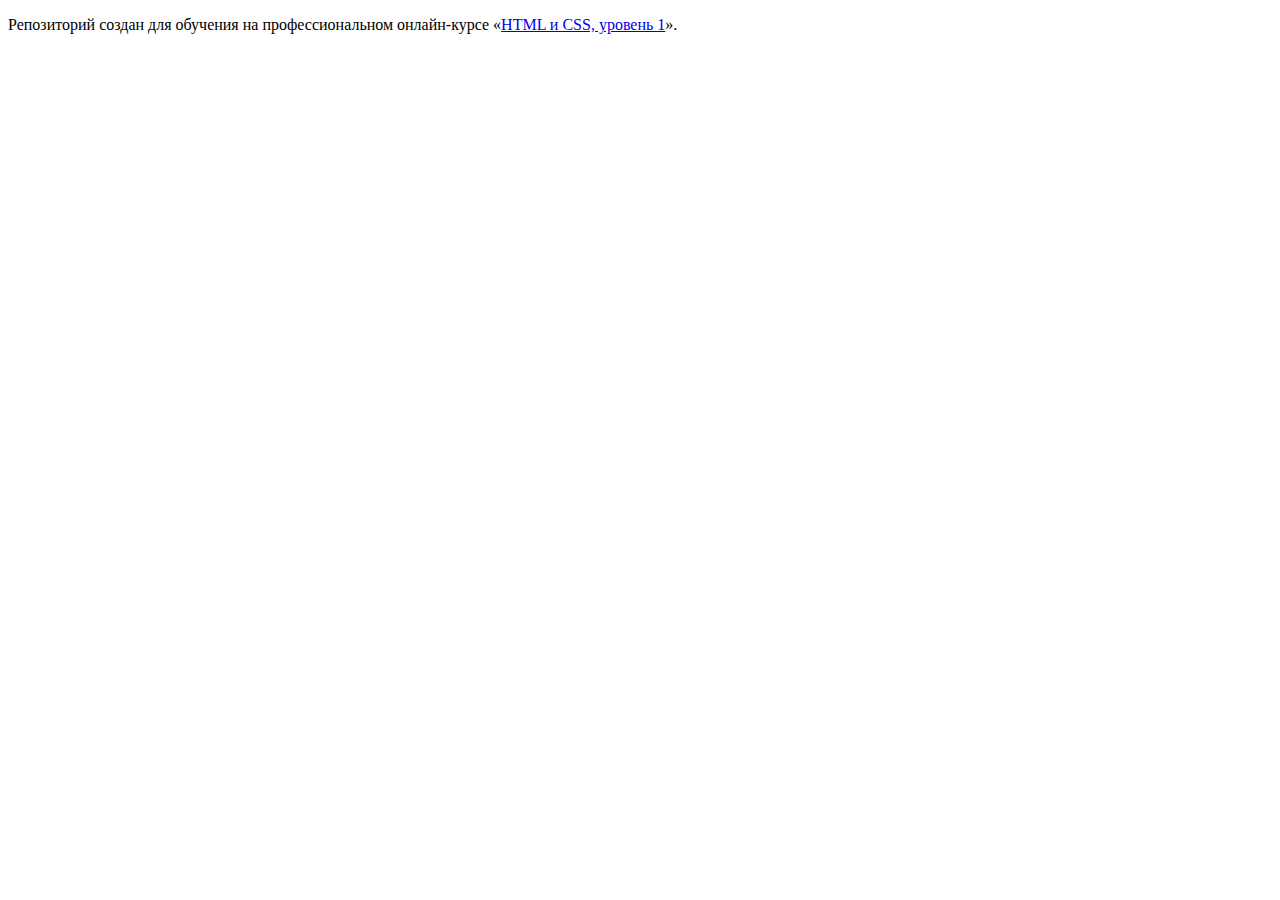
==== index.html @ 2fa9c9bc ":hatching_chick:" ====
<!DOCTYPE html>
<html lang="ru">
  <head>
    <meta charset="utf-8">
    <title>HTML Academy: Техномарт</title>
  </head>
  <body>

    <p>Репозиторий создан для обучения на профессиональном онлайн‑курсе «<a href="https://htmlacademy.ru/intensive/htmlcss">HTML и CSS, уровень 1</a>».</p>

  </body>
</html>
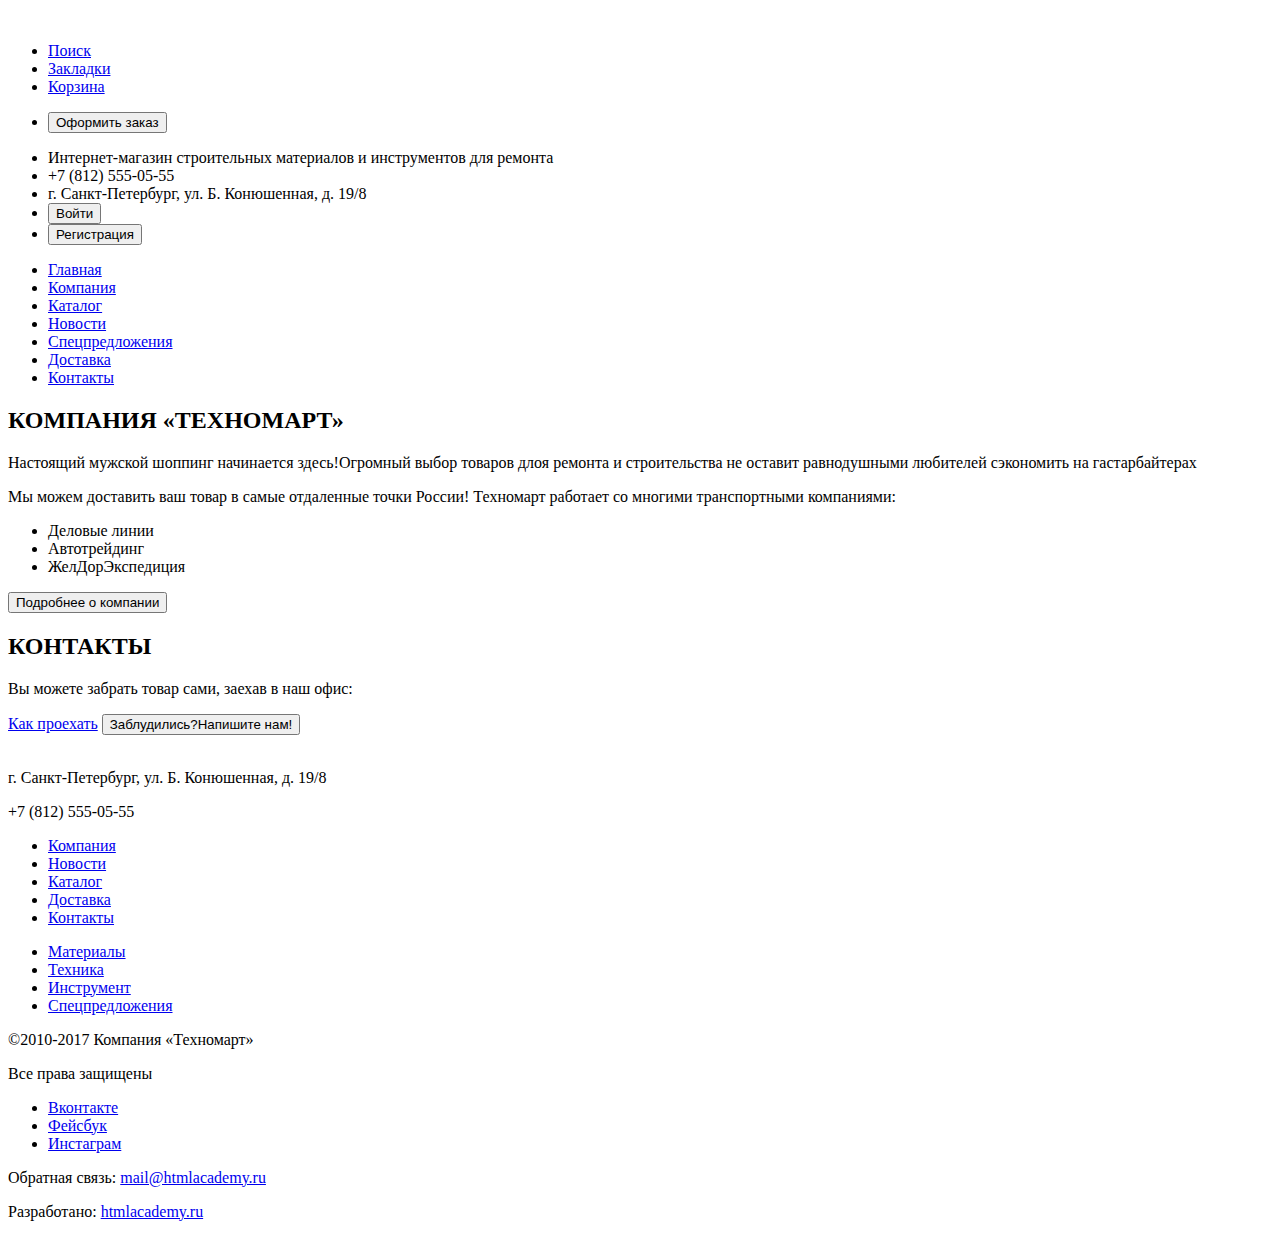
==== commit e0238b45: "3. Личный проект: начинаем разметку" ====
--- a/index.html
+++ b/index.html
@@ -5,8 +5,106 @@
     <title>HTML Academy: Техномарт</title>
   </head>
   <body>
-
-    <p>Репозиторий создан для обучения на профессиональном онлайн‑курсе «<a href="https://htmlacademy.ru/intensive/htmlcss">HTML и CSS, уровень 1</a>».</p>
-
+    <header>
+      <div class="container">
+        <a>
+          <img src="https://via.placeholder.com/150x100" alt="">
+        </a>
+        <ul>
+          <li><a href="#">Поиск</a></li>
+          <li><a href="#">Закладки</a></li>
+          <li><a href="#">Корзина</a></li>
+        </ul>
+        <ul>
+          <li>
+            <button type="button">Оформить заказ</button>
+          </li>
+        </ul>         
+      </div>
+      <div class="container">
+        <ul>
+          <li>Интернет-магазин строительных материалов и инструментов для ремонта</li>
+           <li>+7 (812) 555-05-55</li>
+           <li>г. Санкт-Петербург, ул. Б. Конюшенная, д. 19/8</li>
+           <li><button type="button">Войти</button></li>
+           <li><button type="button">Регистрация</button></li>
+        </ul>
+      </div>
+      <nav>
+        <ul>
+          <li><a href="#">Главная</a></li>
+          <li><a href="#">Компания</a></li>
+          <li><a href="catalog.html">Каталог</a></li>
+          <li><a href="#">Новости</a></li>
+          <li><a href="#">Спецпредложения</a></li>
+          <li><a href="#">Доставка</a></li>
+          <li><a href="#">Контакты</a></li>
+        </ul>
+      </nav>
+    </header>
+    <main>
+      <section>
+        <h2>КОМПАНИЯ «ТЕХНОМАРТ»</h2>
+          <p>Настоящий мужской шоппинг начинается здесь!Огромный выбор товаров длоя ремонта и строительства не оставит равнодушными любителей сэкономить на гастарбайтерах</p>
+          <p>Мы можем доставить ваш товар в самые отдаленные точки России! Техномарт работает со многими транспортными компаниями:</p>
+          <ul>
+            <li>Деловые линии</li>
+            <li>Автотрейдинг</li>
+            <li>ЖелДорЭкспедиция</li>
+          </ul>
+          <button type="button">Подробнее о компании</button>
+      </section>
+      <section>
+        <h2>КОНТАКТЫ</h2>
+        <p>Вы можете забрать товар сами, заехав в наш офис:</p>
+        <a href="map.html">Как проехать</a>
+        <button type="button">Заблудились?Напишите нам!</button>
+      </section>      
+    </main>
+    <footer>
+      <div class="contaner">
+        <section>
+          <a>
+            <img src="https://via.placeholder.com/150x100" alt="">
+          </a>
+          <p>г. Санкт-Петербург, ул. Б. Конюшенная, д. 19/8</p>
+          <p>+7 (812) 555-05-55</p>
+        </section>
+        <section>
+          <ul class="navigation">
+            <li><a href="#">Компания</a></li>
+            <li><a href="#">Новости</a></li>
+            <li><a href="catalog.html">Каталог</a></li>
+            <li><a href="#">Доставка</a></li>
+            <li><a href="#">Контакты</a></li>
+          </ul>
+          <ul class="products">
+              <li><a href="#">Материалы</a></li>
+              <li><a href="#">Техника</a></li>
+              <li><a href="#">Инструмент</a></li>
+              <li><a href="#">Спецпредложения</a></li>
+            </ul>
+        </section>
+        </div>
+        <div class="container">
+          <p>©2010-2017 Компания «Техномарт»</p>
+          <p>Все права защищены</p>
+          <ul>
+              <li><a href="#">Вконтакте</a></li>
+              <li><a href="#">Фейсбук</a></li>
+              <li><a href="#">Инстаграм</a></li>
+            </ul>
+        </div>
+        <p>
+            Обратная связь: 
+            <a href="#">mail@htmlacademy.ru</a>
+        </p>
+        <p>
+          Разработано: 
+          <a href="https://htmlacademy.ru/intensive/htmlcss">htmlacademy.ru</a>
+        </p>
+    </footer>
   </body>
 </html>
+
+
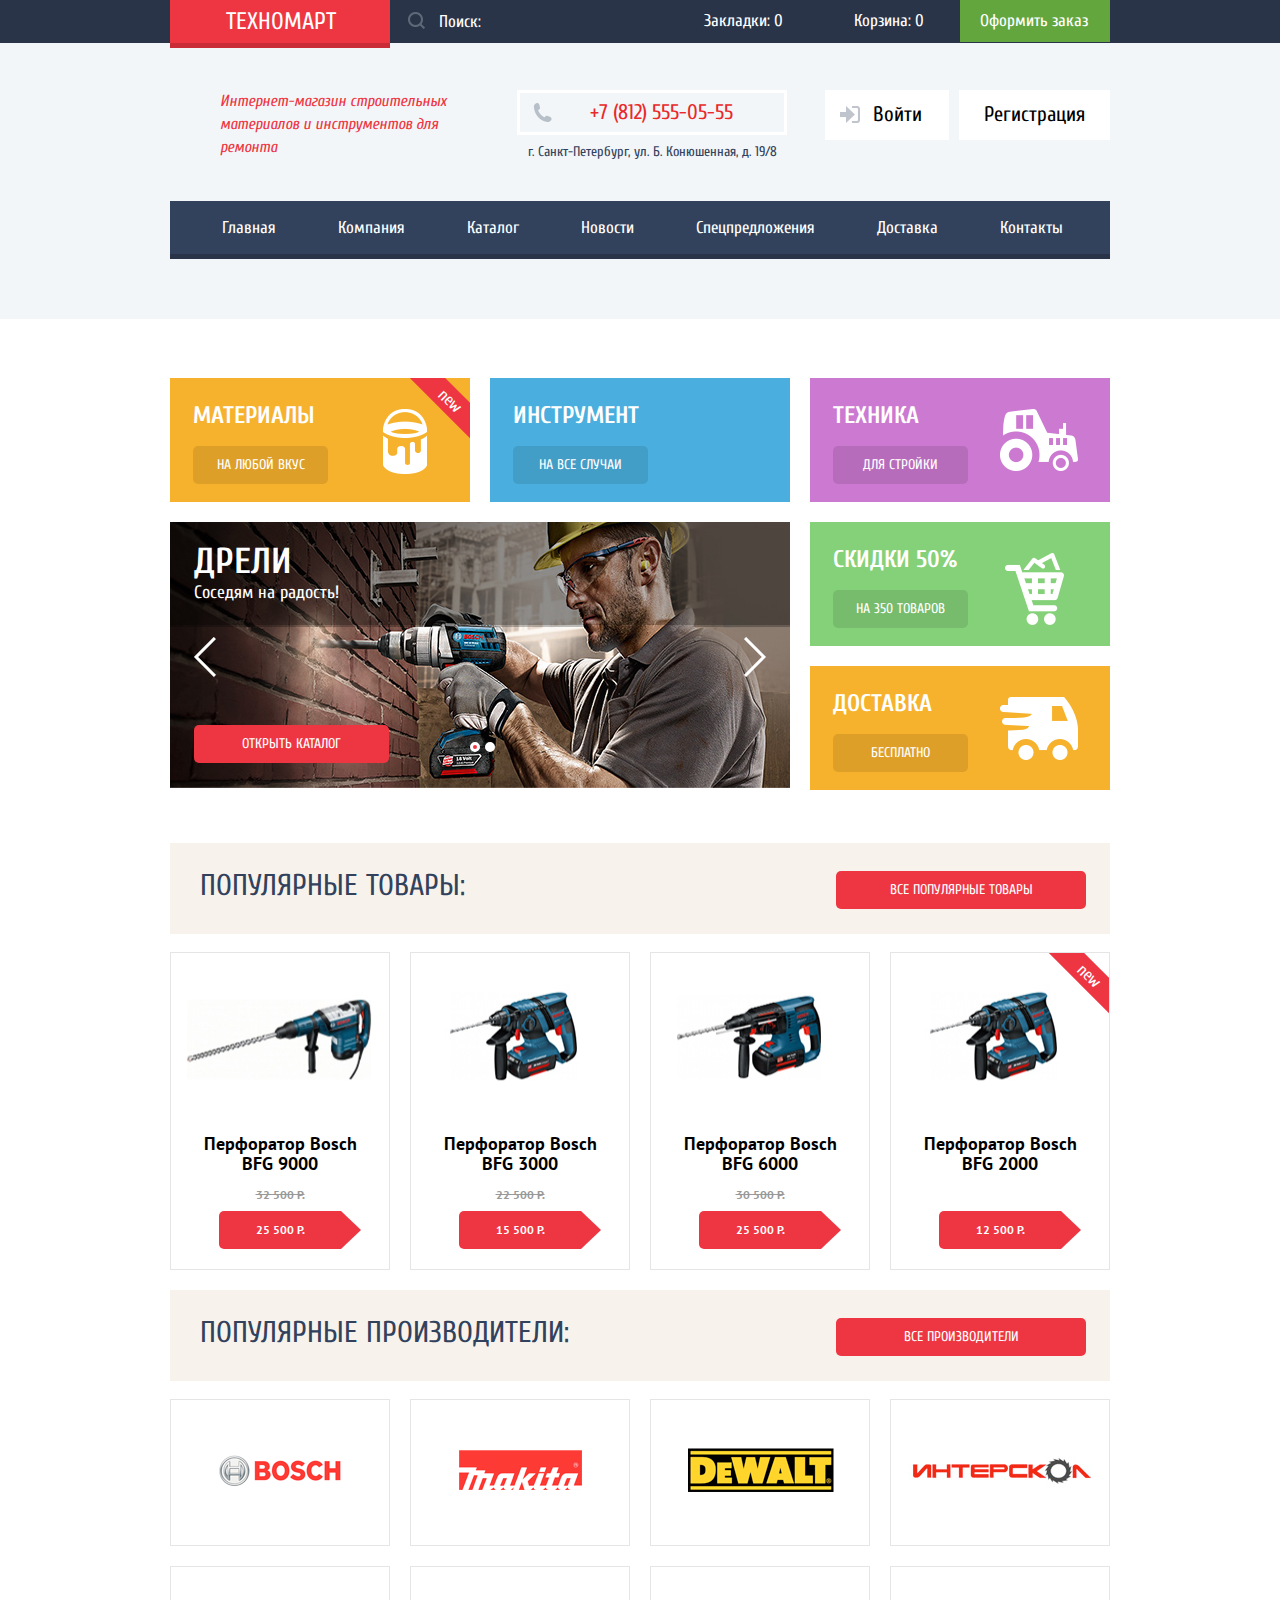
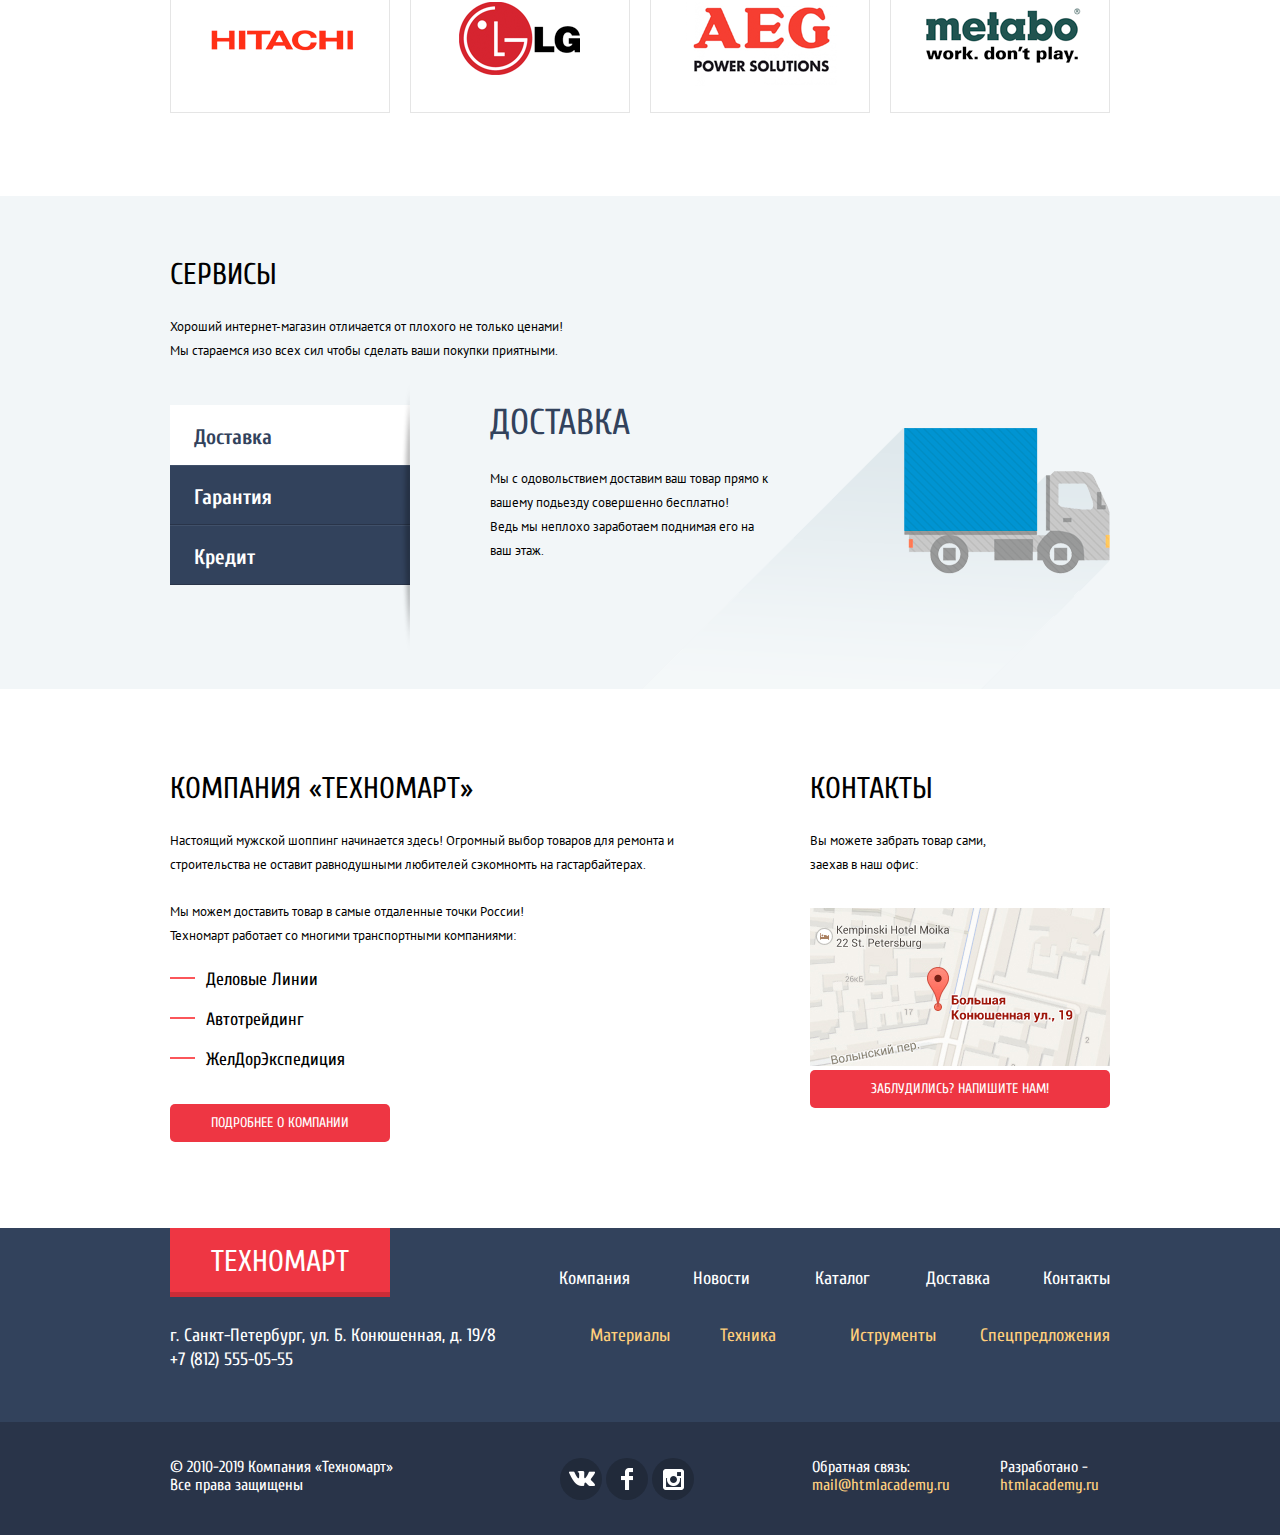
==== commit 8df62cac: "финальная версия" ====
--- a/index.html
+++ b/index.html
@@ -1,110 +1,380 @@
 <!DOCTYPE html>
-<html lang="ru">
-  <head>
-    <meta charset="utf-8">
-    <title>HTML Academy: Техномарт</title>
-  </head>
-  <body>
-    <header>
+<html>
+
+<head>
+  <meta charset="UTF-8">
+  <title>Интернет магазин «Техномарт»</title>
+  <link href="http://fonts.googleapis.com/css?family=Cuprum:400,400italic,700,700italic&amp;subset=latin,cyrillic"
+    rel="stylesheet" type="text/css">
+  <link href="http://fonts.googleapis.com/css?family=PT+Sans:400,700&amp;subset=latin,cyrillic" rel="stylesheet"
+    type="text/css">
+  <link rel="stylesheet" href="css/style.css" type="text/css">
+</head>
+
+<body>
+  <header class="header main-header">
+    <div class="header-top">
       <div class="container">
-        <a>
-          <img src="https://via.placeholder.com/150x100" alt="">
+        <a class="header-shop-logo" href="#">Техномарт</a>
+        <div class="header-search">
+          <form action="search" method="post">
+            <input type="search" name="search" id="search" placeholder="Поиск:" required>
+            <label for="search"></label>
+          </form>
+        </div>
+        <a class="header-tabs" href="#">Закладки: 0</a>
+        <a class="header-basket" href="#">Корзина: 0</a>
+        <a class="header-order" href="#">Оформить заказ</a>
+      </div>
+    </div>
+
+    <div class="container">
+
+      <div class="header-center clearfix">
+        <p class="header-center-block header-company">Интернет-магазин строительных материалов и инструментов для
+          ремонта</p>
+        <div class="header-contacts">
+          <p class="header-phone">+7 (812) 555-05-55</p>
+          <p class="header-address">г. Санкт-Петербург, ул. Б. Конюшенная, д. 19/8</p>
+        </div>
+        <div class="user-field-head user-connect ">
+          <a href="#" class="user-login">Войти</a>
+          <a href="#" class="user-register">Регистрация</a>
+        </div>
+      </div>
+
+      <nav class="navigation-list">
+        <a href="index.html">Главная</a>
+        <a href="#">Компания</a>
+        <a href="catalog.html">Каталог</a>
+        <a href="#">Новости</a>
+        <a href="#">Спецпредложения</a>
+        <a href="#">Доставка</a>
+        <a href="#">Контакты</a>
+      </nav>
+    </div>
+
+  </header>
+
+  <main>
+    <section class="site-menu container clearfix">
+
+      <div class="menu material new-item">
+        <p class="menu-name">Материалы</p>
+        <a href="#" class="menu-info">На любой вкус</a>
+      </div>
+
+      <div class="menu tools">
+        <p class="menu-name">Инструмент</p>
+        <a href="#" class="menu-info">На все случаи</a>
+      </div>
+
+      <div class="menu technics">
+        <p class="menu-name">Техника</p>
+        <a href="#" class="menu-info">Для стройки</a>
+      </div>
+
+    </section>
+
+    <section class="slider-block slider-container container clearfix">
+      <div class="slider-inside-contain">
+        <input name="slider-controlls" class="slider-drills" type="radio" id="slider-drills" checked>
+        <label for="slider-drills"></label>
+        <input name="slider-controlls" class="slider-perforator" type="radio" id="slider-perforator">
+        <label for="slider-perforator"></label>
+        <label class="left-arrow" for="slider-drills"></label>
+        <label class="right-arrow" for="slider-perforator"></label>
+
+        <div class="slider-items clearfix">
+          <div class="slider-item drills">
+            <div class="slider-header">
+              <p class="slider-title">Дрели</p>
+              <p class="slider-info">Соседям на радость!</p>
+            </div>
+            <a href="catalog.html" class="slider-button">Открыть каталог</a>
+          </div>
+
+          <div class="slider-item perforator">
+            <div class="slider-header">
+              <p class="slider-title">Перфораторы</p>
+              <p class="slider-info">Настоящие мужские игрушки</p>
+            </div>
+            <a href="catalog.html" class="slider-button">открыть каталог</a>
+          </div>
+        </div>
+      </div>
+
+      <div class="site-menu-block-2">
+        <div class="menu discount">
+          <p class="menu-name">Скидки 50%</p>
+          <a href="#" class="menu-info">На 350 товаров</a>
+        </div>
+        <div class="menu transportation">
+          <p class="menu-name">Доставка</p>
+          <a href="#" class="menu-info">Бесплатно</a>
+        </div>
+      </div>
+    </section>
+
+    <section class="popular container clearfix">
+      <p class="popular-title">Популярные товары:</p>
+      <a href="#" class="popular-button">Все популярные товары</a>
+    </section>
+
+    <section class="pop-catalog container clearfix">
+
+      <div class="catalog-item">
+        <figure class="item-image">
+          <img src="img/Perforator_1.jpg" width="218" height="169" alt="Перфоратор Bosch BFG 9000">
+        </figure>
+        <div class="actions">
+          <a href="#" class="catalog-button button-buy">Купить</a>
+          <a href="#" class="catalog-button button-tabs">В закладки</a>
+        </div>
+        <p class="item-name">Перфоратор Bosch</p>
+        <p class="item-model">BFG 9000</p>
+        <p class="item-price">32 500 Р.</p>
+        <p class="item-discount">25 500 Р.</p>
+      </div>
+
+      <div class="catalog-item">
+        <figure class="item-image">
+          <img src="img/Perforator_2.jpg" width="218" height="169" alt="Перфоратор Bosch BFG 3000">
+        </figure>
+        <div class="actions">
+          <a href="#" class="catalog-button button-buy">Купить</a>
+          <a href="#" class="catalog-button button-tabs">В закладки</a>
+        </div>
+        <p class="item-name">Перфоратор Bosch</p>
+        <p class="item-model">BFG 3000</p>
+        <p class="item-price">22 500 Р.</p>
+        <p class="item-discount">15 500 Р.</p>
+      </div>
+
+      <div class="catalog-item">
+        <figure class="item-image">
+          <img src="img/Perforator_3.jpg" width="218" height="169" alt="Перфоратор Bosch BFG 6000">
+        </figure>
+        <div class="actions">
+          <a href="#" class="catalog-button button-buy">Купить</a>
+          <a href="#" class="catalog-button button-tabs">В закладки</a>
+        </div>
+        <p class="item-name">Перфоратор Bosch</p>
+        <p class="item-model">BFG 6000</p>
+        <p class="item-price">30 500 Р.</p>
+        <p class="item-discount">25 500 Р.</p>
+      </div>
+
+      <div class="catalog-item new-item">
+        <figure class="item-image">
+          <img src="img/Perforator_4.jpg" width="218" height="169" alt="Перфоратор Bosch BFG 2000">
+        </figure>
+        <div class="actions">
+          <a href="#" class="catalog-button button-buy">Купить</a>
+          <a href="#" class="catalog-button button-tabs">В закладки</a>
+        </div>
+        <p class="item-name">Перфоратор Bosch</p>
+        <p class="item-model">BFG 2000</p>
+        <p class="item-discount">12 500 Р.</p>
+      </div>
+    </section>
+
+    <section class="popular container clearfix">
+      <p class="popular-title">Популярные производители:</p>
+      <a href="#" class="popular-button">Все производители</a>
+    </section>
+
+    <section class="brands container clearfix">
+      <a href="#" class="brand-logo"><img class="bosch" src="img/bosch.png" width="126" height="37" alt="Bosch"></a>
+      <a href="#" class="brand-logo"><img class="makita" src="img/Makita.png" width="123" height="40" alt="Makita"></a>
+      <a href="#" class="brand-logo"><img class="dewalt" src="img/DeWALT.png" width="146" height="44" alt="DeWalt"></a>
+      <a href="#" class="brand-logo"><img class="interskol" src="img/Интерскол.png" width="200" height="88"
+          alt="Интерскол"></a>
+      <a href="#" class="brand-logo"><img class="hitachi" src="img/Hitachi.png" width="169" height="31"
+          alt="Hitachi"></a>
+      <a href="#" class="brand-logo"><img class="lg" src="img/LG.png" width="121" height="73" alt="LG"></a>
+      <a href="#" class="brand-logo"><img class="aeg" src="img/AEG.png" width="151" height="96" alt="AEG"></a>
+      <a href="#" class="brand-logo"><img class="metabo" src="img/Metabo.png" width="204" height="69" alt="Metabo"></a>
+    </section>
+
+    <section class="service">
+      <div class="container">
+        <div class="service-block">
+          <h2 class="service-title">Сервисы</h2>
+          <p class="service-info">Хороший интернет-магазин отличается от плохого не только ценами!</p>
+          <p class="service-info service-info-block-2">Мы стараемся изо всех сил чтобы сделать ваши покупки приятными.</p>
+        </div>
+        <div class="columns clearfix">
+          <div class="navigation-service-column service-list">
+            <ul>
+              <li>
+                <a href="#" class="active-button">Доставка</a>
+              </li>
+              <li>
+                <a href="#">Гарантия</a>
+              </li>
+              <li>
+                <a href="#">Кредит</a>
+              </li>
+            </ul>
+          </div>
+          
+          <div class="info-service service-details">
+
+            <section class="details-block delivery-details details-active">
+              <h2 class="service-block-title">Доставка</h2>
+              <p class="details-info delivery-info">Мы с одовольствием доставим ваш товар прямо к вашему
+                подьезду совершенно бесплатно!</p>
+              <p class="details-info delivery-info">Ведь мы неплохо заработаем поднимая его на ваш этаж.
+              </p>
+            </section>
+
+            <section class="details-block garanty-details">
+              <h2 class="service-block-title">Гарантия</h2>
+              <p class="details-info garanty-info">Если купленный у нас товар поломается или заискрит,
+                а также в случае пожара, спровоцированного его возгаранием, вы всегда можете быть уверены в нашей
+                гарантии. Мы обменяем сгоревший товар на новый.</p>
+              <p class="details-info garanty-info">Дом уж восстановите как-нибудь сами.</p>
+            </section>
+
+            <section class="details-block credit-details">
+              <h2 class="service-block-title">Кредит</h2>
+              <p class="details-info credit-info">Залезть в долговую яму стало проще!</p>
+              <p class="details-info credit-info">Кредитные консультанты придут вам на помощь.</p>
+              <a href="#" class="service-button">Отправить заявку</a>
+            </section>
+
+          </div>
+        </div>
+      </div>
+    </section>
+
+    <section class="company container clearfix">
+
+      <section class="navigation-service-column promo-block">
+        <h2 class="about-company-title">Компания «Техномарт»</h2>
+        <p class="about-company-info">Настоящий мужской шоппинг начинается здесь! Огромный выбор товаров для ремонта и
+          строительства не оставит равнодушными любителей сэкомномть на гастарбайтерах.</p>
+        <p class="about-company-info">Мы можем доставить товар в самые отдаленные точки России! Техномарт работает со
+          многими транспортными компаниями:</p>
+        <ul class="company-delivery-list">
+          <li>Деловые Линии</li>
+          <li>Автотрейдинг</li>
+          <li>ЖелДорЭкспедиция</li>
+        </ul>
+        <a href="#" class="about-company-button">Подробнее о компании</a>
+      </section>
+
+      <section class="info-service company-about">
+        <h2 class="contacts-title">Контакты</h2>
+        <p class="contacts-info">Вы можете забрать товар сами, заехав в наш офис:</p>
+        <a href="https://www.google.by/maps/place/%D0%91%D0%BE%D0%BB%D1%8C%D1%88%D0%B0%D1%8F+%D0%9A%D0%BE%D0%BD%D1%8E%D1%88%D0%B5%D0%BD%D0%BD%D0%B0%D1%8F+%D1%83%D0%BB.,+19%2F8,+%D0%A1%D0%B0%D0%BD%D0%BA%D1%82-%D0%9F%D0%B5%D1%82%D0%B5%D1%80%D0%B1%D1%83%D1%80%D0%B3,+%D0%A0%D0%BE%D1%81%D1%81%D0%B8%D1%8F,+191186/@59.9387165,30.3208587,17z/data=!3m1!4b1!4m5!3m4!1s0x4696310fca145cc1:0x42b32648d8238007!8m2!3d59.9387165!4d30.3230474"
+          class="company-map">
+          <img src="img/map-1.jpg" width="300" height="158" alt="г. Санкт-Петербург, ул. Б. Конюшенная, д. 19/8">
         </a>
-        <ul>
-          <li><a href="#">Поиск</a></li>
-          <li><a href="#">Закладки</a></li>
-          <li><a href="#">Корзина</a></li>
-        </ul>
-        <ul>
-          <li>
-            <button type="button">Оформить заказ</button>
-          </li>
-        </ul>         
-      </div>
-      <div class="container">
-        <ul>
-          <li>Интернет-магазин строительных материалов и инструментов для ремонта</li>
-           <li>+7 (812) 555-05-55</li>
-           <li>г. Санкт-Петербург, ул. Б. Конюшенная, д. 19/8</li>
-           <li><button type="button">Войти</button></li>
-           <li><button type="button">Регистрация</button></li>
-        </ul>
-      </div>
-      <nav>
-        <ul>
-          <li><a href="#">Главная</a></li>
-          <li><a href="#">Компания</a></li>
-          <li><a href="catalog.html">Каталог</a></li>
-          <li><a href="#">Новости</a></li>
-          <li><a href="#">Спецпредложения</a></li>
-          <li><a href="#">Доставка</a></li>
-          <li><a href="#">Контакты</a></li>
-        </ul>
-      </nav>
-    </header>
-    <main>
-      <section>
-        <h2>КОМПАНИЯ «ТЕХНОМАРТ»</h2>
-          <p>Настоящий мужской шоппинг начинается здесь!Огромный выбор товаров длоя ремонта и строительства не оставит равнодушными любителей сэкономить на гастарбайтерах</p>
-          <p>Мы можем доставить ваш товар в самые отдаленные точки России! Техномарт работает со многими транспортными компаниями:</p>
-          <ul>
-            <li>Деловые линии</li>
-            <li>Автотрейдинг</li>
-            <li>ЖелДорЭкспедиция</li>
-          </ul>
-          <button type="button">Подробнее о компании</button>
+        <a href="#" class="feedback-button">Заблудились? Напишите нам!</a>
       </section>
-      <section>
-        <h2>КОНТАКТЫ</h2>
-        <p>Вы можете забрать товар сами, заехав в наш офис:</p>
-        <a href="map.html">Как проехать</a>
-        <button type="button">Заблудились?Напишите нам!</button>
-      </section>      
-    </main>
-    <footer>
-      <div class="contaner">
-        <section>
-          <a>
-            <img src="https://via.placeholder.com/150x100" alt="">
-          </a>
-          <p>г. Санкт-Петербург, ул. Б. Конюшенная, д. 19/8</p>
-          <p>+7 (812) 555-05-55</p>
-        </section>
-        <section>
-          <ul class="navigation">
-            <li><a href="#">Компания</a></li>
-            <li><a href="#">Новости</a></li>
-            <li><a href="catalog.html">Каталог</a></li>
-            <li><a href="#">Доставка</a></li>
-            <li><a href="#">Контакты</a></li>
-          </ul>
-          <ul class="products">
-              <li><a href="#">Материалы</a></li>
-              <li><a href="#">Техника</a></li>
-              <li><a href="#">Инструмент</a></li>
-              <li><a href="#">Спецпредложения</a></li>
-            </ul>
-        </section>
-        </div>
-        <div class="container">
-          <p>©2010-2017 Компания «Техномарт»</p>
+    </section>
+
+  </main>
+
+  <footer>
+    <div class="footer-top-block container clearfix">
+      <a href="index.html" class="footer-logo">Техномарт</a>
+      <ul class="footer-nav-block1">
+        <li>
+          <a href="index.html">Компания</a>
+        </li>
+        <li>
+          <a href="#">Новости</a>
+        </li>
+        <li>
+          <a href="catalog.html">Каталог</a>
+        </li>
+        <li>
+          <a href="#">Доставка</a>
+        </li>
+        <li>
+          <a href="#">Контакты</a>
+        </li>
+      </ul>
+    </div>
+    <div class="footer-center-block container clearfix">
+      <div class="footer-address">
+        <p>г. Санкт-Петербург, ул. Б. Конюшенная, д. 19/8</p>
+        <p>+7 (812) 555-05-55</p>
+      </div>
+      <ul class="footer-nav-block2">
+        <li>
+          <a href="#">Материалы</a>
+        </li>
+        <li>
+          <a href="#">Техника</a>
+        </li>
+        <li>
+          <a href="#">Иструменты</a>
+        </li>
+        <li>
+          <a href="#">Спецпредложения</a>
+        </li>
+      </ul>
+    </div>
+    <div class="footer-bottom-block">
+      <div class="container clearfix">
+        <div class="footer-copyright">
+          <p>© 2010-2019 Компания «Техномарт»</p>
           <p>Все права защищены</p>
-          <ul>
-              <li><a href="#">Вконтакте</a></li>
-              <li><a href="#">Фейсбук</a></li>
-              <li><a href="#">Инстаграм</a></li>
-            </ul>
-        </div>
-        <p>
-            Обратная связь: 
-            <a href="#">mail@htmlacademy.ru</a>
-        </p>
-        <p>
-          Разработано: 
-          <a href="https://htmlacademy.ru/intensive/htmlcss">htmlacademy.ru</a>
-        </p>
-    </footer>
-  </body>
+        </div>
+        <div class="footer-social">
+          <a href="#" class="social-button vk-button"></a>
+          <a href="#" class="social-button fb-button"></a>
+          <a href="#" class="social-button inst-button"></a>
+        </div>
+        <div class="footer-feedback">
+          <p>Обратная связь:</p>
+          <a href="mailto:mail@htmlacademy.ru" class="feedback-mail">mail@htmlacademy.ru</a>
+        </div>
+        <div class="footer-create">
+          <p>Разработано -</p>
+          <a href="http://htmlacademy.ru/">htmlacademy.ru</a>
+        </div>
+      </div>
+    </div>
+  </footer>
+  
+  <div class="feedback container">
+    <a href="#" class="feedback-close"></a>
+    <form action="/feedback" method="post">
+      <div class="feedback-userdata">
+        <div class="feedback-block clearfix">
+          <div class="feedback-left-column">
+            <label class="feedback-data" for="feedback-login">Ваше имя:</label>
+            <input type="text" name="login" id="feedback-login" placeholder="Имя Фамилия">
+          </div>
+          <div class="feedback-right-column">
+            <label class="feedback-data" for="feedback-email">Ваш e-mail:</label>
+            <input type="email" name="email" id="feedback-email" placeholder="email@example.com" required>
+          </div>
+        </div>
+        <label class="feedback-data" for="feedback-textarea">Текст письма:</label>
+        <textarea name="text" id="feedback-textarea" placeholder="В свободной форме" required rows="5"></textarea>
+      </div>
+      <div class="feedback-block-button">
+        <button type="submit" class="feedback-button-popup">Отправить</button>
+      </div>
+    </form>
+  </div>
+  <div class="basket-notification">
+    <a href="#" class="basket-notification-close"></a>
+    <form action="/basket" method="post">
+      <p class="basket-notification-title">Товар добавлен в корзину!</p>
+      <div class="basket-notification-decision">
+        <button type="submit" class="basket-order-btn">Оформить заказ</button>
+        <a href="#" class="basket-cancel-btn">Продолжить покупки</a>
+      </div>
+    </form>
+  </div>
+  <script src="js/script.js"></script>
+</body>
+
 </html>
-
-
--- a/css/style.css
+++ b/css/style.css
@@ -0,0 +1,2636 @@
+﻿body {
+  min-width: 960px;
+  margin: 0;
+  padding: 0;
+  background-color: white;
+}
+
+p,
+ul,
+h3,
+h2,
+h1,
+input,
+figure {
+  margin: 0;
+  padding: 0;
+}
+
+a:focus {
+  outline: none;
+}
+
+figure {
+  line-height: 0;
+}
+
+ul {
+  list-style: none;
+}
+
+label {
+  display: block;
+  cursor: pointer;
+}
+
+.clearfix::after {
+  content: "";
+  display: table;
+  clear: both;
+}
+
+.container {
+  width: 940px;
+  margin: 0 auto;
+}
+
+.header-shop-logo {
+  font-family: "Cuprum", sans-serif, Arial;
+  padding-top: 1px;
+  font-size: 24px;
+  color: #ffffff;
+  text-align: center;
+  text-transform: uppercase;
+  text-decoration: none;
+}
+
+.header-search input {
+  font-family: "Cuprum", sans-serif, Arial;
+  font-size: 17px;
+  line-height: 18px;
+  font-weight: 400;
+  color: #000000;
+}
+
+.header-search input::-webkit-input-placeholder {
+  font-family: "Cuprum", sans-serif, Arial;
+  font-size: 17px;
+  line-height: 18px;
+  font-weight: 400;
+  color: #ffffff;
+}
+
+.header-search input::-moz-placeholder {
+  font-family: "Cuprum", sans-serif, Arial;
+  font-size: 17px;
+  line-height: 18px;
+  font-weight: 400;
+  color: #ffffff;
+}
+
+.header-search input:-moz-placeholder {
+  font-family: "Cuprum", sans-serif, Arial;
+  font-size: 17px;
+  line-height: 18px;
+  font-weight: 400;
+  color: #ffffff;
+}
+
+.header-search input:-ms-input-placeholder {
+  font-family: "Cuprum", sans-serif, Arial;
+  font-size: 17px;
+  line-height: 18px;
+  font-weight: 400;
+  color: #ffffff;
+}
+
+.header-search input:focus::-webkit-input-placeholder {
+  font-family: "Cuprum", sans-serif, Arial;
+  font-size: 17px;
+  line-height: 18px;
+  font-weight: 400;
+  color: #000000;
+}
+
+.header-search input:focus::-moz-placeholder {
+  font-family: "Cuprum", sans-serif, Arial;
+  font-size: 17px;
+  line-height: 18px;
+  font-weight: 400;
+  color: #000000;
+}
+
+.header-search input:focus:-moz-placeholder {
+  font-family: "Cuprum", sans-serif, Arial;
+  font-size: 17px;
+  line-height: 18px;
+  font-weight: 400;
+  color: #000000;
+}
+
+.header-search input:focus:-ms-input-placeholder {
+  font-family: "Cuprum", sans-serif, Arial;
+  font-size: 17px;
+  line-height: 18px;
+  font-weight: 400;
+  color: #000000;
+}
+
+.header-basket,
+.header-order,
+.header-tabs {
+  font-family: "Cuprum", sans-serif, Arial;
+  font-size: 17px;
+  line-height: 18px;
+  font-weight: 400;
+  color: #ffffff;
+  text-decoration: none;
+}
+
+.header-basket:active,
+.header-tabs:active {
+  color: rgba(255, 255, 255, .6);
+}
+
+.header-order:active {
+  color: rgba(255, 255, 255, .5);
+}
+
+.header-company {
+  font-family: "Cuprum", sans-serif, Arial;
+  font-size: 16px;
+  line-height: 23px;
+  font-weight: 400;
+  color: #ee3643;
+  font-style: italic;
+}
+
+.user-login,
+.user-block,
+.user-register,
+.header-phone {
+  font-family: "Cuprum", sans-serif, Arial;
+  font-size: 21px;
+  line-height: 21px;
+  font-weight: 400;
+  color: #e9292a;
+}
+
+.header-address {
+  font-family: "Cuprum", sans-serif, Arial;
+  font-size: 14px;
+  line-height: 24px;
+  font-weight: 400;
+  color: #32425c;
+}
+
+.user-login,
+.user-block,
+.user-register {
+  color: #000000;
+  text-decoration: none;
+}
+
+.user-login:hover,
+.user-register:hover {
+  color: #ee3643;
+}
+
+.user-login:active,
+.user-block:active,
+.user-register:active {
+  color: rgba(0, 0, 0, .3);
+}
+
+.navigation-list a {
+  font-family: "Cuprum", sans-serif, Arial;
+  font-size: 17px;
+  line-height: 17px;
+  font-weight: 400;
+  text-decoration: none;
+  color: #ffffff;
+}
+
+.menu-name {
+  font-family: "Cuprum", sans-serif, Arial;
+  font-size: 24px;
+  line-height: 30px;
+  font-weight: 700;
+  color: #ffffff;
+  text-transform: uppercase;
+}
+
+.slider-button,
+.filter-button,
+.service-button,
+.popular-button,
+.feedback-button-popup,
+.basket-order-btn,
+.basket-cancel-btn,
+.menu-info,
+.button-buy,
+.about-company-button,
+.feedback-button,
+.button-tabs {
+  font-family: "Cuprum", sans-serif, Arial;
+  font-size: 14px;
+  line-height: 18px;
+  font-weight: 400;
+  color: #ffffff;
+  text-transform: uppercase;
+  text-decoration: none;
+}
+
+.slider-title {
+  font-family: "Cuprum", sans-serif, Arial;
+  font-size: 36px;
+  line-height: 36px;
+  font-weight: 700;
+  color: #ffffff;
+  text-transform: uppercase;
+}
+
+.slider-info,
+.footer-nav-block2 a,
+.footer-address,
+.footer-nav-block1 a {
+  font-family: "Cuprum", sans-serif, Arial;
+  font-size: 18px;
+  line-height: 24px;
+  font-weight: 400;
+  color: #ffffff;
+  text-decoration: none;
+}
+
+.popular-title,
+.service-title,
+.catalog-title,
+.perforators-title,
+.about-company-title,
+.contacts-title,
+.basket-notification-title {
+  font-family: "Cuprum", sans-serif, Arial;
+  font-size: 30px;
+  line-height: 30px;
+  font-weight: 400;
+  color: #32425c;
+  text-transform: uppercase;
+}
+
+.basket-notification-title {
+  text-transform: none;
+  color: #000000;
+}
+
+.service-title,
+.about-company-title,
+.contacts-title {
+  color: #000000;
+}
+
+
+.service-list a {
+  font-family: "Cuprum", sans-serif, Arial;
+  font-size: 21px;
+  line-height: 30px;
+  font-weight: 700;
+  text-decoration: none;
+  color: #ffffff;
+}
+
+.service-list .active-button {
+  color: #32425c;
+}
+
+.service-block-title {
+  font-family: "Cuprum", sans-serif, Arial;
+  font-size: 36px;
+  line-height: 36px;
+  font-weight: 400;
+  color: #32425c;
+  text-transform: uppercase;
+}
+
+.button-tabs {
+  color: #32425c;
+}
+
+.button-tabs:active {
+  opacity: 0.3;
+}
+
+.company-delivery-list li {
+  font-family: "Cuprum", sans-serif, Arial;
+  font-size: 18px;
+  line-height: 20px;
+  font-weight: 400;
+  color: #000000;
+}
+
+.footer-logo {
+  font-family: "Cuprum", sans-serif, Arial;
+  font-size: 30px;
+  line-height: 30px;
+  color: #ffffff;
+  text-decoration: none;
+  text-transform: uppercase;
+}
+
+.footer-nav-block2 a {
+  color: #FFCF7B;
+  text-decoration: none;
+}
+
+.footer-nav-block2 a:hover,
+.footer-nav-block1 a:hover {
+  text-decoration: underline;
+}
+
+.footer-nav-block2 a:active {
+  opacity: .5;
+  text-decoration: none;
+}
+
+.footer-nav-block1 a:active {
+  opacity: .5;
+  text-decoration: none;
+}
+
+.footer-create,
+.footer-feedback,
+.footer-copyright {
+  font-family: "Cuprum", sans-serif, Arial;
+  font-size: 16px;
+  line-height: 18px;
+  font-weight: 400;
+  color: #ffffff;
+  text-decoration: none;
+}
+
+.footer-create a,
+.footer-feedback a {
+  color: #ffd180;
+  text-decoration: none;
+}
+
+.footer-create a:hover,
+.footer-feedback a:hover {
+  text-decoration: underline;
+}
+
+.footer-create a:active,
+.footer-feedback a:active {
+  color: #ee3643;
+  text-decoration: none;
+}
+
+.feedback-data {
+  font-family: "Cuprum", sans-serif, Arial;
+  font-size: 18px;
+  line-height: 18px;
+  font-weight: 400;
+  color: #000000;
+}
+
+.filter-button,
+.basket-cancel-btn {
+  color: #000000;
+}
+
+.feedback input,
+.feedback textarea {
+  font-family: "PT Sans", sans-serif, Arial;
+  font-size: 13px;
+  line-height: 18px;
+  font-weight: 400;
+  color: #000000;
+}
+
+.feedback input::-webkit-input-placeholder,
+.feedback textarea::-webkit-input-placeholder {
+  font-family: "PT Sans", sans-serif, Arial;
+  font-size: 13px;
+  line-height: 18px;
+  font-weight: 400;
+  color: #999999;
+}
+
+.feedback input::-moz-placeholder,
+.feedback textarea::-moz-placeholder {
+  font-family: "PT Sans", sans-serif, Arial;
+  font-size: 13px;
+  line-height: 18px;
+  font-weight: 400;
+  color: #999999;
+}
+
+.feedback input:-moz-placeholder,
+.feedback textarea:-moz-placeholder {
+  font-family: "PT Sans", sans-serif, Arial;
+  font-size: 13px;
+  line-height: 18px;
+  font-weight: 400;
+  color: #999999;
+}
+
+.feedback input:-ms-input-placeholder,
+.feedback textarea:-ms-input-placeholder {
+  font-family: "PT Sans", sans-serif, Arial;
+  font-size: 13px;
+  line-height: 18px;
+  font-weight: 400;
+  color: #999999;
+}
+
+.item-model,
+.item-name {
+  font-family: "PT Sans", sans-serif, Arial;
+  font-size: 18px;
+  line-height: 20px;
+  font-weight: 700;
+  color: #000000;
+}
+
+.item-price,
+.item-discount {
+  font-family: "PT Sans", sans-serif, Arial;
+  font-size: 12px;
+  line-height: 18px;
+  font-weight: 700;
+  color: #ffffff;
+}
+
+.item-price {
+  color: #999999;
+  text-decoration: line-through;
+}
+
+.perforators-about,
+.about-company-info,
+.service-info,
+.details-info,
+.contacts-info {
+  font-family: "PT Sans", sans-serif, Arial;
+  font-size: 13px;
+  line-height: 24px;
+  font-weight: 400;
+  color: #000000;
+}
+
+.service-info-block-2 {
+    padding-bottom: 42px;
+}
+
+.basket-element {
+  font-family: "Cuprum", sans-serif, Arial;
+  font-size: 16px;
+  line-height: 18px;
+  font-weight: 400;
+  color: #32425c;
+}
+
+.basket-element:hover {
+  font-family: "Cuprum", sans-serif, Arial;
+  font-size: 16px;
+  line-height: 18px;
+  font-weight: 400;
+  color: #ee3643;
+}
+
+.basket-element:active {
+  color: #b7bfc8;
+}
+
+.breadcrumbs a,
+.breadcrumbs span,
+.options span,
+.catalog-paginator a,
+.catalog-paginator span,
+.filter-column p {
+  font-family: "PT Sans", sans-serif, Arial;
+  font-size: 13px;
+  line-height: 18px;
+  font-weight: 400;
+  color: #000000;
+  text-decoration: none;
+  text-transform: uppercase;
+}
+
+.filter-column h3 {
+  font-family: "PT Sans", sans-serif, Arial;
+  font-size: 17px;
+  line-height: 30px;
+  font-weight: 700;
+  color: #000000;
+  text-decoration: none;
+  text-transform: uppercase;
+}
+
+.catalog-paginator span {
+  color: #ffffff;
+}
+
+.filter-column label {
+  font-family: "PT Sans", sans-serif, Arial;
+  font-size: 15px;
+  line-height: 20px;
+  font-weight: 400;
+  color: #000000;
+  text-decoration: none;
+  text-transform: uppercase;
+  cursor: pointer;
+}
+
+input[type="checkbox"]:disabled+label,
+input[type="radio"]:disabled+label {
+  font-family: "PT Sans", sans-serif, Arial;
+  font-size: 15px;
+  line-height: 20px;
+  font-weight: 400;
+  color: #999999;
+  text-decoration: none;
+  text-transform: uppercase;
+}
+
+.filter-column span,
+.filter-column input[type="text"] {
+  font-family: "PT Sans", sans-serif, Arial;
+  font-size: 17px;
+  line-height: 18px;
+  font-weight: 400;
+  color: #000000;
+}
+
+.options-variant {
+  font-family: "PT Sans", sans-serif, Arial;
+  font-size: 13px;
+  line-height: 18px;
+  font-weight: 400;
+  color: #c9c9c9;
+  border-bottom-style: dotted;
+  border-bottom-color: #ee3643;
+  border-bottom-width: thin;
+  text-transform: uppercase;
+  text-decoration: none;
+}
+
+.options-variant:hover {
+  color: #000000;
+  border-bottom-style: solid;
+}
+
+.options-variant:active {
+  color: #ee3643;
+  border-bottom-style: none;
+}
+
+header {
+  padding-bottom: 60px;
+  margin-bottom: 22.5px;
+  background-color: #f2f6f8;
+}
+
+.header-top {
+  box-sizing: border-box;
+  min-height: 42px;
+  margin-bottom: 47px;
+  font-size: 0;
+  background-color: #293449;
+}
+
+.header-top a,
+.header-top form,
+.header-search label,
+.header-top .header-search {
+  box-sizing: border-box;
+  display: inline-block;
+  vertical-align: top;
+}
+
+.header-shop-logo {
+  width: 220px;
+  padding-bottom: 8px;
+  padding-top: 8px;
+  padding-left: 52px;
+  padding-right: 50px;
+  background-color: #ee3643;
+  box-shadow: #ca2c37 0px 5px 0px 0px;
+}
+
+.header-shop-logo:hover {
+  background-color: #ca2c37;
+  box-shadow: #9a212a 0px 5px 0px 0px;
+}
+
+.header-shop-logo:active {
+  background-color: #ba2732;
+  box-shadow: #8e1e26 0px 5px 0px 0px;
+}
+
+.header-search input {
+  box-sizing: border-box;
+  width: 270px;
+  height: 42px;
+  padding-top: 12px;
+  padding-bottom: 12px;
+  padding-left: 49px;
+  outline: 0;
+  border: none;
+  background-color: #293449;
+  outline: none;
+  border: none;
+}
+
+.header-search label {
+  position: relative;
+}
+
+.header-search label::before {
+  position: absolute;
+  top: 12px;
+  left: -252px;
+  font-size: 17px;
+  display: inline-block;
+  vertical-align: top;
+  text-align: center;
+  content: url('../img/icon-search.svg');
+  filter: invert(100%);
+  opacity: 0.3;
+  cursor: pointer;
+}
+
+input[type="search"]:hover~label::before {
+  color: #ffffff;
+}
+
+input[type="search"]:focus~label::before,
+input[type="search"]:active~label::before {
+  color: #ee3643;
+}
+
+.header-search input:focus {
+  background-color: #ffffff;
+}
+
+.header-basket,
+.header-tabs {
+  position: relative;
+  width: 150px;
+  padding-top: 12px;
+  padding-bottom: 12px;
+  padding-left: 44px;
+}
+
+.header-tabs::before {
+  position: absolute;
+  top: 12px;
+  left: 18px;
+  display: inline-block;
+  vertical-align: top;
+  cursor: pointer;
+  color: #6a7180;
+  content: url('../img/icon-tabs.png');
+  filter: grayscale(100%);
+  opacity: 1;
+}
+
+.header-tabs:hover::before {
+  color: #ffffff;
+}
+
+.header-tabs:active::before {
+  color: #a2a5a9;
+}
+
+.header-basket::before {
+  position: absolute;
+  top: 12px;
+  left: 18px;
+  display: inline-block;
+  vertical-align: top;
+  content: url('../img/basket-icon.svg');
+  opacity: 0.3;
+  cursor: pointer;
+  color: #6a7180;
+}
+
+.header-basket:hover::before {
+  color: #ffffff;
+}
+
+.header-basket:active::before {
+  color: #a2a5a9;
+}
+
+.basket-full {
+  background-color: #ee3643;
+}
+
+.basket-full::before {
+  color: #f3737c;
+}
+
+.header-basket.basket-full:active {
+  background-color: #ba2732;
+}
+
+.header-order {
+  width: 150px;
+  padding-top: 12px;
+  padding-bottom: 12px;
+  padding-left: 20px;
+  background-color: #63a63e;
+}
+
+.header-basket:active,
+.header-tabs:active {
+  background-color: #161d29;
+}
+
+.header-order:hover {
+  background-color: #5fbb2d;
+}
+
+.header-order:active {
+  background-color: #518534;
+}
+
+.header-center {
+  margin-bottom: 37px;
+}
+
+.header-company {
+  float: left;
+  width: 227px;
+  white-space: pre-line;
+  margin-right: 70px;
+  padding-left: 50px;
+}
+
+.header-contacts {
+  float: left;
+  width: 270px;
+}
+
+.user-field-head {
+  float: right;
+  width: 300px;
+}
+
+.header-phone {
+  position: relative;
+  padding-top: 9px;
+  padding-bottom: 9px;
+  padding-left: 70px;
+  padding-right: 42px;
+  margin-bottom: 5px;
+  border: 3px solid #ffffff;
+}
+
+.header-phone::before {
+  position: absolute;
+  top: 10px;
+  left: 13px;
+  display: inline-block;
+  vertical-align: top;
+  content: url('../img/icon-phone.svg');
+  color: #b7bfc8;
+}
+
+.header-address {
+  text-align: center;
+}
+
+.user-block {
+  position: relative;
+  display: block;
+  padding-top: 11px;
+  padding-bottom: 11px;
+  padding-left: 45px;
+  background-color: #ffffff;
+}
+
+.user-block::before {
+  position: absolute;
+  top: 12px;
+  left: 14px;
+  display: inline-block;
+  vertical-align: top;
+  text-align: center;
+  content: url('../img/icon-user.svg');
+  opacity: 0.3;
+}
+
+.user-block::after {
+  position: absolute;
+  top: 12px;
+  right: 14px;
+  display: inline-block;
+  vertical-align: top;
+  text-align: center;
+  content: url('../img/icon-logout.svg');
+  opacity: 0.3;
+}
+
+.user-block:hover::after,
+.user-block:hover::before {
+  color: #000000;
+}
+
+.user-block:active::after,
+.user-block:active::before {
+  color: #b2b2b2;
+}
+
+.user-basket-links {
+  padding-top: 9px;
+  font-size: 0;
+}
+
+.user-basket-links a {
+  position: relative;
+  display: inline-block;
+  vertical-align: top;
+  margin-left: 16px;
+  margin-right: 16px;
+}
+
+.user-basket-links .basket-element::before {
+  opacity: 1;
+  position: absolute;
+  top: 7px;
+  left: -16px;
+  width: 5px;
+  height: 5px;
+  background-color: #32425c;
+  border-radius: 50%;
+  content: "";
+}
+
+.user-basket-links a:first-child::before {
+  display: none;
+}
+
+.navigation-list {
+  padding-left: 21px;
+  font-size: 0;
+  background-color: #32425c;
+  border-bottom-width: 5px;
+  border-bottom-style: solid;
+  border-bottom-color: #293449;
+}
+
+.navigation-list a {
+  display: inline-block;
+  vertical-align: top;
+  padding-top: 18px;
+  padding-bottom: 18px;
+  padding-left: 31px;
+  padding-right: 31px;
+}
+
+.navigation-list a:hover {
+  background-color: #293449;
+}
+
+.navigation-list a:active {
+  color: rgba(255, 255, 255, .5);
+  background-color: #293449;
+}
+
+.breadcrumbs {
+  position: relative;
+  margin-left: 15px;
+  margin-bottom: 22.5px;
+  font-size: 0;
+}
+
+.breadcrumbs::after {
+  position: absolute;
+  top: 1px;
+  left: -15px;
+  display: inline-block;
+  text-decoration: inherit;
+  text-align: center;
+  content: url('../img/icon-home.png');
+  cursor: pointer;
+}
+
+.breadcrumbs li {
+  position: relative;
+  display: inline-block;
+  margin-left: 39px;
+}
+
+.breadcrumbs li::before {
+  position: absolute;
+  top: 3px;
+  left: -22px;
+  font-size: 12px;
+  display: inline-block;
+  text-align: center;
+  content: url('../img/icon-right-small.png');
+}
+
+.catalog-title {
+  padding-top: 27.5px;
+  padding-bottom: 29.5px;
+  padding-left: 30px;
+  margin-bottom: 20px;
+  background-color: #f2f6f8;
+}
+
+.filter-column {
+  float: left;
+  width: 220px;
+  margin-right: 20px;
+}
+
+.filter-column p {
+  padding-top: 10px;
+  padding-bottom: 10px;
+  padding-left: 18px;
+  margin-bottom: 10.5px;
+  background-color: #f7f3ec;
+  border-radius: 5px;
+}
+
+.goods-block {
+  float: right;
+  width: 700px;
+}
+
+.options {
+  padding-top: 10px;
+  padding-bottom: 10px;
+  margin-bottom: 19px;
+  font-size: 0;
+  background-color: #f7f3ec;
+  border-radius: 5px;
+}
+
+.options span {
+  float: left;
+  width: 100px;
+  padding-left: 20px;
+}
+
+.options .options-parameters {
+  float: right;
+  width: 480px;
+}
+
+.options-parameters a,
+.options-parameters label {
+  display: inline-block;
+  vertical-align: top;
+}
+
+.options-price {
+  margin-right: 70px;
+}
+
+.options-type {
+  margin-right: 65px;
+}
+
+.options-functions+label {
+  margin-left: 45px;
+}
+
+.catalog-up {
+  position: relative;
+  margin-left: 40px;
+  text-decoration: none;
+}
+
+.catalog-down {
+  position: relative;
+  margin-right: 15px;
+  text-decoration: none;
+}
+
+.options-active {
+  color: #ee3643;
+  border-bottom: none;
+}
+
+.options-active:hover {
+  color: #ee3643;
+  border-bottom: none;
+}
+
+.catalog-up::before {
+  position: absolute;
+  top: 5px;
+  left: 0;
+  display: inline-block;
+  content: url('../img/icon-up.png');
+  opacity: 0.3;
+  color: #EE3643;
+}
+
+.catalog-up:hover::before {
+  color: #000000;
+}
+
+.catalog-down::before {
+  position: absolute;
+  top: 5px;
+  left: 40px;
+  display: inline-block;
+  text-align: center;
+  vertical-align: middle;
+  content: url('../img/icon-down.png');
+  opacity: 0.3;
+}
+
+.catalog-down:hover::before {
+  color: #000000;
+}
+
+.options-active::before,
+.catalog-up:active::before,
+.catalog-down:active::before {
+  opacity: 1;
+  color: #ee3643;
+}
+
+.filter-title {
+  margin-bottom: 14.5px;
+}
+
+.filter-controls {
+  position: relative;
+  height: 41px;
+  padding-top: 39px;
+  padding-left: 20px;
+  padding-right: 20px;
+  margin-bottom: 9px;
+  background-color: #f7f3ec;
+  border-radius: 5px;
+}
+
+.range-filter {
+  font-size: 0;
+  padding-bottom: 25px;
+  margin-bottom: 16.5px;
+  border-bottom-style: solid;
+  border-bottom-width: 2px;
+  border-bottom-color: #e5e5e5;
+}
+
+.filter-scale {
+  position: relative;
+  height: 2px;
+  background-color: #d7dcde;
+}
+
+.scale-bar {
+  position: absolute;
+  width: 152px;
+  height: 2px;
+  background-color: #00CB73;
+}
+
+.scale-toggle {
+  position: absolute;
+  width: 20px;
+  height: 20px;
+  border-radius: 50%;
+  box-shadow: 0px 1px 2px 0px rgba(50, 50, 50, 0.75);
+  background-color: #ffffff;
+}
+
+.scale-toggle::before {
+  position: absolute;
+  top: 7px;
+  left: 7.5px;
+  width: 5px;
+  height: 5px;
+  border-radius: 50%;
+  background-color: #ababab;
+  content: "";
+}
+
+.min-toggle {
+  top: 30px;
+}
+
+.max-toggle {
+  top: 30px;
+  left: 160px;
+}
+
+.range-filter span,
+.range-filter input {
+  display: inline-block;
+  vertical-align: top;
+  text-align: center;
+  padding-top: 7px;
+  padding-bottom: 7px;
+}
+
+.range-filter input {
+  width: 95px;
+  background-color: #f7f3ec;
+  border-radius: 5px;
+  border: none;
+  outline: none;
+}
+
+.range-filter span,
+.max-price {
+  margin-left: 8px;
+}
+
+.filter-title+label {
+  margin-top: 18px;
+}
+
+.filter-column input[type="radio"],
+.filter-column input[type="checkbox"] {
+  display: none;
+}
+
+.filter-column label {
+  position: relative;
+  margin-left: 35px;
+  margin-bottom: 20px;
+}
+
+input[type="radio"]+label::before,
+input[type="checkbox"]+label::before {
+  position: absolute;
+  top: 0;
+  left: -35px;
+  display: inline-block;
+  vertical-align: bottom;
+  content: url('../img/radio-off.svg');
+  fill: #C6C7C6;
+  opacity: 0.3;
+}
+
+input[type="checkbox"]+label::before {
+  content: url('../img/checkbox-off.svg');
+}
+
+input[type="radio"]:checked+label::before {
+  content: url('../img/radio-on.svg');
+}
+
+input[type="checkbox"]:checked+label::before {
+  content: url('../img/checkbox-on.svg');
+}
+
+input[type="radio"]+label:hover::before,
+input[type="checkbox"]+label:hover::before {
+  color: #b5b5b5;
+}
+
+input[type="radio"]:disabled+label::before,
+input[type="checkbox"]:disabled+label::before {
+  color: #e9e9e9;
+}
+
+input[type="checkbox"]~h3 {
+  padding-top: 19.5px;
+  border-top-style: solid;
+  border-top-width: 2px;
+  border-top-color: #e5e5e5;
+}
+
+.filter-button {
+  padding-top: 11.5px;
+  padding-bottom: 10.5px;
+  padding-left: 38px;
+  padding-right: 38px;
+  margin-top: 55px;
+  border-radius: 5px;
+  border-color: #e5e5e5;
+  border-width: 1px;
+  border-style: solid;
+  outline: none;
+  background-color: #ffffff;
+  cursor: pointer;
+}
+
+.filter-button:hover {
+  border-color: #bdc6ca;
+}
+
+.filter-button:active {
+  border-color: #ee3643;
+}
+
+.catalog-block {
+  font-size: 0;
+  margin-bottom: 31px;
+}
+
+.catalog-item {
+  position: relative;
+  display: inline-block;
+  vertical-align: top;
+  box-sizing: border-box;
+  width: 220px;
+  min-height: 318px;
+  margin-right: 20px;
+  margin-bottom: 20px;
+  border: 1px solid #e5e5e5;
+  overflow: hidden;
+}
+
+.new-item::before,
+.new-item .actions::before {
+  position: absolute;
+  display: inline-block;
+  vertical-align: top;
+  width: 100px;
+  height: 25px;
+  font-family: "Cuprum", sans-serif, Arial;
+  font-weight: 400;
+  text-align: center;
+  font-size: 17px;
+  line-height: 25px;
+  top: 10px;
+  right: -30px;
+  color: white;
+  content: "new";
+  background-color: #ee3643;
+  -moz-transform: rotate(45deg);
+  -webkit-transform: rotate(45deg);
+  -ms-transform: rotate(45deg);
+  transform: rotate(45deg);
+}
+
+.catalog-item:nth-child(3n) {
+  margin-right: 0;
+}
+
+.item-image {
+  width: 218px;
+  height: 169px;
+  margin-bottom: 12px;
+}
+
+.item-model,
+.item-price,
+.item-name,
+.item-discount {
+  text-align: center;
+  margin: 0 auto;
+}
+
+.item-model {
+  margin-bottom: 11.5px;
+}
+
+.item-price {
+  margin-bottom: 7.5px;
+}
+
+.item-discount {
+  position: relative;
+  width: 122px;
+  padding-top: 10px;
+  padding-bottom: 10px;
+  margin-bottom: 20px;
+  background-color: #ee3643;
+  border-top-left-radius: 5px;
+  border-bottom-left-radius: 5px;
+}
+
+.item-discount::after {
+  position: absolute;
+  top: 0;
+  right: -20px;
+  width: 0;
+  height: 0;
+  border-style: solid;
+  border-width: 19px 0 19px 20px;
+  border-color: transparent transparent transparent #ee3643;
+  content: "";
+}
+
+.item-model+.item-discount {
+  margin-top: 37px;
+}
+
+.actions {
+  position: absolute;
+  display: none;
+  top: 0;
+  width: 218px;
+  height: 124px;
+  padding-top: 45px;
+  background-color: #ffffff;
+}
+
+.catalog-item:hover {
+  box-shadow: 0 10px 25px rgba(41, 52, 73, .5);
+  border: 1px solid transparent;
+}
+
+.catalog-item:hover .actions {
+  display: block;
+}
+
+.button-buy {
+  position: relative;
+  display: block;
+  margin: 0 auto;
+  text-align: center;
+  width: 135px;
+  padding-top: 12px;
+  padding-bottom: 12px;
+  background-color: #63a63e;
+  margin-bottom: 7px;
+  border-radius: 5px;
+  box-shadow: inset 0px -3px 0px 0px rgba(54, 115, 21, 1);
+}
+
+.button-buy::before {
+  position: absolute;
+  top: 12px;
+  left: 13px;
+  display: inline-block;
+  content: url('../img/basket-icon.svg');
+  opacity: 0.3;
+  color: #92c178;
+}
+
+.button-buy:hover::before,
+.button-buy:active::before {
+  color: #ffffff;
+}
+
+.button-buy:hover {
+  background-color: #5fbb2d;
+}
+
+.button-buy:active {
+  background-color: #518534;
+  box-shadow: none;
+}
+
+.button-tabs {
+  display: block;
+  margin: 0 auto;
+  text-align: center;
+  width: 129px;
+  padding-top: 9px;
+  padding-bottom: 9px;
+  border-radius: 5px;
+  border: solid 3px #63A642;
+}
+
+.button-tabs:hover {
+  border-color: #32425c;
+}
+
+.button-tabs:active {
+  border-color: #32425c;
+}
+
+.catalog-paginator {
+  font-size: 0;
+  margin-bottom: 60px;
+}
+
+.catalog-paginator a,
+.catalog-paginator span {
+  display: inline-block;
+}
+
+.catalog-paginator a,
+.catalog-paginator span {
+  padding-top: 9.5px;
+  padding-bottom: 10px;
+  padding-left: 15px;
+  padding-right: 16px;
+  margin-right: 10px;
+  border-radius: 5px;
+  border: 1px solid #e5e5e5;
+}
+
+.catalog-paginator a:hover {
+  border-color: #bdc6ca;
+}
+
+.catalog-paginator a:active {
+  border-color: #ee3643;
+}
+
+.catalog-paginator .catalog-paginator-next {
+  padding-left: 31px;
+  padding-right: 31px;
+}
+
+.catalog-paginator .catalog-paginator-active {
+  border: 1px solid #ee3643;
+  background-color: #ee3643;
+}
+
+.perforators {
+  padding-top: 65px;
+  padding-bottom: 68px;
+  background-color: #f2f6f8;
+}
+
+.perforators-title {
+  margin-bottom: 25px;
+}
+
+footer {
+  background-color: #32425c;
+}
+
+.footer-top-block {
+  min-height: 63px;
+  margin-bottom: 32px;
+}
+
+.footer-logo {
+  float: left;
+  width: 220px;
+  padding-top: 19px;
+  padding-bottom: 15px;
+  text-align: center;
+  background-color: #ee3643;
+  box-shadow: #ca2c37 0px 5px 0px 0px;
+}
+
+.footer-logo:hover {
+  background-color: #ca2c37;
+  box-shadow: #9a212a 0px 5px 0px 0px;
+}
+
+.footer-logo:active {
+  background-color: #ba2732;
+  box-shadow: #8e1e26 0px 5px 0px 0px;
+}
+
+.footer-nav-block1 {
+  float: right;
+  width: 600px;
+  font-size: 0;
+  padding-top: 39px;
+}
+
+.footer-nav-block1 li {
+  display: inline-block;
+  vertical-align: top;
+  width: 120px;
+  text-align: right;
+}
+
+.footer-nav-block1 li:last-child {
+  margin-right: 0;
+}
+
+.footer-center-block {
+  margin-bottom: 50px;
+}
+
+.footer-address {
+  float: left;
+  width: 330px;
+}
+
+.footer-nav-block2 {
+  float: right;
+  width: 520px;
+  font-size: 0;
+  text-align: right;
+}
+
+.footer-nav-block2 li {
+  display: inline-block;
+  vertical-align: top;
+  width: 130px;
+  text-align: left;
+}
+
+.footer-nav-block2 li:last-child {
+  margin-right: 0;
+}
+
+.footer-bottom-block {
+  padding-top: 36px;
+  padding-bottom: 35px;
+  background-color: #293449;
+}
+
+.footer-copyright {
+  float: left;
+  width: 240px;
+  margin-right: 150px;
+}
+
+.footer-social {
+  float: left;
+  width: 135px;
+  margin-right: 117px;
+  min-height: 40px;
+  font-size: 0;
+}
+
+.social-button {
+  position: relative;
+  display: inline-block;
+  text-decoration: none;
+  width: 42px;
+  height: 42px;
+  margin-right: 4px;
+  border-radius: 50%;
+  background-color: #212a3a;
+}
+
+.social-button:last-child {
+  margin-right: 0;
+}
+
+.social-button::before {
+  position: absolute;
+  display: inline-block;
+  color: #ffffff;
+  content: url('../img/vk-icon.png');
+  top: 13px;
+  left: 9px;
+}
+
+.fb-button::before {
+  content: url('../img/fb-icon.png');
+  top: 10px;
+  left: 15px;
+}
+
+.inst-button::before {
+  content: url('../img/insta-icon.png');
+  top: 11px;
+  left: 11px;
+}
+
+.social-b:hover,
+.social-b:active {
+  background-color: #ee3643;
+}
+
+.footer-create {
+  float: right;
+  width: 110px;
+}
+
+.footer-feedback {
+  float: left;
+  width: 140px;
+}
+
+.basket-notification {
+  display: none;
+  position: fixed;
+  top: 50%;
+  left: 50%;
+  width: 620px;
+  padding-top: 66px;
+  margin-top: -200px;
+  margin-left: -300px;
+  background-color: #ffffff;
+  border-top: solid 7px #ee3643;
+  box-shadow: 0 10px 25px rgba(41, 52, 73, .5);
+  z-index: 5000;
+}
+
+.basket-notification-close {
+  position: absolute;
+  right: 40px;
+  top: 20px;
+}
+
+.basket-notification-close:before {
+  position: absolute;
+  top: -2px;
+  left: 5px;
+  width: 25px;
+  height: 5px;
+  transform: rotate(-45deg);
+  background: #ee3643;
+  font-size: 40px;
+  font-weight: 400;
+  content: "";
+}
+
+.basket-notification-close:after {
+  position: absolute;
+  top: -2px;
+  left: 5px;
+  width: 25px;
+  height: 5px;
+  transform: rotate(45deg);
+  background: #ee3643;
+  font-size: 40px;
+  font-weight: 400;
+  content: "";
+}
+
+.basket-notification-close:hover:before,
+.basket-notification-close:hover:after {
+  background-color: #ca2c37;
+}
+
+.basket-notification-close:active:before,
+.basket-notification-close:active:after {
+  background-color: #ba2732;
+}
+
+.basket-notification-title {
+  position: relative;
+  margin-left: 180px;
+  margin-bottom: 68px;
+}
+
+.basket-notification-title:before {
+  position: absolute;
+  top: -20px;
+  left: -100px;
+  width: 66px;
+  height: 66px;
+  background-image: url('../img/form-1@1X.png');
+  content: "";
+}
+
+.basket-notification-decision {
+  padding-top: 37px;
+  padding-bottom: 37px;
+  padding-left: 80px;
+  font-size: 0;
+  background-color: #f1f1f1;
+}
+
+.basket-order-btn,
+.basket-cancel-btn {
+  display: inline-block;
+  vertical-align: top;
+  padding-top: 12px;
+  padding-bottom: 9px;
+  margin-right: 20px;
+  border-style: none;
+  border-radius: 5px;
+  outline: none;
+}
+
+.basket-order-btn {
+  padding-left: 59px;
+  padding-right: 62px;
+  background-color: #ee3643;
+}
+
+.basket-order-btn:hover {
+  background-color: #ca2c37;
+}
+
+.basket-order-btn:active {
+  background-color: #ba2732;
+}
+
+.basket-cancel-btn {
+  padding-left: 44px;
+  padding-right: 48px;
+  background-color: #ffffff;
+}
+
+.basket-cancel-btn:hover {
+  color: #ee3643;
+}
+
+.basket-cancel-btn:active {
+  color: rgba(0, 0, 0, .6);
+}
+
+.feedback {
+  display: none;
+  position: fixed;
+  top: 50%;
+  left: 50%;
+  width: 620px;
+  padding-top: 48px;
+  margin-top: -250px;
+  margin-left: -300px;
+  border-top: solid 7px #ee3643;
+  box-shadow: 0 10px 25px rgba(41, 52, 73, .5);
+  background-color: #ffffff;
+  z-index: 5000;
+}
+
+.feedback-userdata,
+.feedback-block-button {
+  padding-left: 80px;
+  padding-right: 80px;
+}
+
+.feedback-close {
+  position: absolute;
+  right: 40px;
+  top: 20px;
+}
+
+.feedback-close:before {
+  position: absolute;
+  top: -2px;
+  left: 10px;
+  width: 25px;
+  height: 5px;
+  transform: rotate(-45deg);
+  background: #ee3643;
+  font-size: 40px;
+  font-weight: 400;
+  content: "";
+}
+
+.feedback-close:after {
+  position: absolute;
+  top: -2px;
+  left: 10px;
+  width: 25px;
+  height: 5px;
+  transform: rotate(45deg);
+  background: #ee3643;
+  font-size: 40px;
+  font-weight: 400;
+  content: "";
+}
+
+.feedback-close:hover:before,
+.feedback-close:hover:after {
+  background-color: #ca2c37;
+}
+
+.feedback-close:active:before,
+.feedback-close:active:after {
+  background-color: #ba2732;
+}
+
+.feedback-left-column {
+  float: left;
+  width: 220px;
+}
+
+.feedback-right-column {
+  float: right;
+  width: 220px;
+}
+
+.feedback-block {
+  margin-bottom: 22px;
+}
+
+.feedback-data,
+.feedback-block label {
+  margin-bottom: 9px;
+}
+
+.feedback-block input {
+  width: 202px;
+  padding-top: 9.5px;
+  padding-bottom: 7.5px;
+  padding-left: 14px;
+  border: 2px solid #d7dcde;
+  border-radius: 5px;
+}
+
+textarea {
+  width: 440px;
+  height: 98.5px;
+  padding-top: 9.5px;
+  padding-left: 14px;
+  margin-bottom: 30px;
+  border: 2px solid #d7dcde;
+  border-radius: 5px;
+  overflow: auto;
+  resize: none;
+}
+
+textarea:focus,
+.feedback-block input:focus {
+  outline: none;
+}
+
+.feedback-block-button {
+  background-color: #f1f1f1;
+}
+
+.feedback-block-button {
+  padding-top: 37px;
+  padding-bottom: 37px;
+  font-size: 0;
+}
+
+.feedback-button-popup:last-child {
+  margin-right: 0;
+}
+
+.feedback-button-popup {
+  display: inline-block;
+  vertical-align: top;
+  padding-top: 12px;
+  padding-bottom: 10px;
+  padding-left: 200px;
+  padding-right: 200px;
+  margin-left: 0px;
+  border-style: none;
+  border-radius: 5px;
+  outline: none;
+  background-color: #ee3643;
+}
+
+.feedback-button-popup:hover {
+  background-color: #ca2c37;
+}
+
+.feedback-button-popup:active {
+  background-color: #ba2732;
+}
+
+.map {
+  display: none;
+  position: fixed;
+  top: 50%;
+  left: 50%;
+  width: 940px;
+  height: 447px;
+  margin-left: -470px;
+  margin-top: -230px;
+  box-shadow: 0 10px 25px rgba(41, 52, 73, .5);
+  z-index: 5000;
+}
+
+.map-script,
+.map figure {
+  width: 940px;
+  height: 447px;
+  margin: 0 auto;
+  background-color: #E9E5DC;
+}
+
+.map-close {
+  position: absolute;
+  right: 40px;
+  top: 20px;
+  cursor: pointer;
+}
+
+.map-close:before {
+  position: absolute;
+  top: -2px;
+  left: 10px;
+  width: 25px;
+  height: 5px;
+  transform: rotate(-45deg);
+  background: #ee3643;
+  font-size: 40px;
+  font-weight: 400;
+  content: "";
+}
+
+.map-close:after {
+  position: absolute;
+  top: -2px;
+  left: 10px;
+  width: 25px;
+  height: 5px;
+  transform: rotate(45deg);
+  background: #ee3643;
+  font-size: 40px;
+  font-weight: 400;
+  content: "";
+}
+
+.map-close:hover:before,
+.map-close:hover:after {
+  background-color: #ca2c37;
+}
+
+.map-close:active:before,
+.map-close:active:after {
+  background-color: #ba2732;
+}
+
+.user-login,
+.user-register {
+  display: inline-block;
+}
+
+.user-login {
+  position: relative;
+  padding-top: 14px;
+  padding-bottom: 15px;
+  padding-left: 48px;
+  padding-right: 27px;
+  background-color: #ffffff;
+}
+
+.user-field-head {
+  font-size: 0;
+}
+
+.user-field-head a:last-child {
+  margin-right: 0;
+}
+
+.user-login:before {
+  position: absolute;
+  top: 16px;
+  left: 15px;
+  display: inline-block;
+  vertical-align: top;
+  content: url('../img/icon-login.svg');
+  opacity: 0.3;
+}
+
+.user-login:hover:before {
+  color: #ee3643;
+  opacity: 1;
+}
+
+.user-login:active:before {
+  color: #000000;
+  opacity: .3;
+}
+
+.user-register {
+  padding-top: 14px;
+  padding-bottom: 15px;
+  padding-left: 25px;
+  padding-right: 25px;
+  background-color: #ffffff;
+}
+
+.user-login {
+  margin-right: 10px;
+}
+
+.user-connect {
+  width: 285px;
+}
+
+.main-header {
+  margin-bottom: 59px;
+}
+
+.site-menu {
+  font-size: 0;
+  margin-bottom: 20px;
+}
+
+.site-menu .menu {
+  display: inline-block;
+}
+
+.menu {
+  position: relative;
+  width: 277px;
+  min-height: 101px;
+  padding-top: 23px;
+  padding-left: 23px;
+  overflow: hidden;
+}
+
+.site-menu .menu {
+  margin-right: 20px;
+}
+
+.site-menu .menu:nth-child(3n) {
+  margin-right: 0;
+}
+
+.menu-name {
+  margin-bottom: 15px;
+}
+
+.menu-info {
+  display: block;
+  text-align: center;
+  width: 135px;
+  padding-top: 10px;
+  padding-bottom: 10px;
+  background-color: rgba(0, 0, 0, 0.1);
+  border-radius: 5px;
+}
+
+.menu-info:hover {
+  background-color: rgba(0, 0, 0, 0.2);
+}
+
+.menu-info:active {
+  background-color: rgba(0, 0, 0, 0.3);
+}
+
+.material {
+  background-color: #f6b22d;
+}
+
+.material:after {
+  position: absolute;
+  top: 31px;
+  left: 213px;
+  width: 45px;
+  height: 65px;
+  background: 0px 0px url("../img/icon_material.png") no-repeat;
+  content: "";
+}
+
+.tools {
+  background-color: #4aafde;
+}
+
+.tools:after {
+  position: absolute;
+  top: 31px;
+  left: 198px;
+  width: 76px;
+  height: 65px;
+  background: 0px 0px url("../img/icon-drills.png") no-repeat;
+  content: "";
+}
+
+.technics {
+  background-color: #cc79d1;
+}
+
+.technics:after {
+  position: absolute;
+  top: 31px;
+  left: 190px;
+  width: 80px;
+  height: 65px;
+  background: 0px 0px url("../img/icon-truck.png") no-repeat;
+  content: "";
+}
+
+.discount {
+  background-color: #85d179;
+}
+
+.discount:after {
+  position: absolute;
+  top: 31px;
+  left: 195px;
+  width: 60px;
+  height: 75px;
+  background: 0px 0px url("../img/icon-4.svg") no-repeat;
+  content: "";
+}
+
+.transportation {
+  background-color: #f6b22d;
+}
+
+.transportation:after {
+  position: absolute;
+  top: 31px;
+  left: 190px;
+  width: 80px;
+  height: 65px;
+  background: 0px 0px url("../img/icon-5.svg") no-repeat;
+  content: "";
+}
+
+.slider-container {
+  margin-bottom: 53px;
+}
+
+.slider-inside-contain {
+  position: relative;
+  float: left;
+  width: 620px;
+  min-height: 266px;
+  overflow: hidden;
+}
+
+.slider-items {
+  width: 200%;
+  transition: transform .8s ease;
+}
+
+.slider-item {
+  display: block;
+  float: left;
+  width: 620px;
+  min-height: 266px;
+}
+
+.slider-drills,
+.slider-perforator {
+  display: none;
+}
+
+.slider-drills+label:after,
+.slider-perforator+label:after {
+  position: absolute;
+  top: 220px;
+  left: 300px;
+  display: inline-block;
+  vertical-align: top;
+  width: 4px;
+  height: 4px;
+  background-color: #ffffff;
+  border-radius: 50%;
+  border: 3px solid #ffffff;
+  z-index: 1000;
+  content: "";
+}
+
+.slider-perforator+label:after {
+  top: 220px;
+  left: 315px;
+}
+
+.slider-drills:checked+label:after,
+.slider-perforator:checked+label:after {
+  width: 4px;
+  height: 4px;
+  border-radius: 50%;
+  border: 3px solid #ffffff;
+  background-color: #ee3643;
+}
+
+.slider-drills:checked~.slider-items {
+  transform: translate(0);
+}
+
+.slider-perforator:checked~.slider-items {
+  transform: translate(-620px);
+}
+
+.slider-item .slider-button {
+  margin-left: 24px;
+}
+
+.slider-header {
+  padding-top: 22px;
+  padding-bottom: 20px;
+  padding-left: 24px;
+  margin-bottom: 100px;
+  background-color: rgba(0, 0, 0, .25);
+}
+
+.slider-title {
+  margin-bottom: 1px;
+}
+
+.drills {
+  background: no-repeat #77685b url("../img/bg_slider_1.jpg");
+}
+
+.perforator {
+  background: no-repeat #77685b url("../img/bg_slider_2.jpg");
+}
+
+.slider-button {
+  display: block;
+  width: 195px;
+  padding-top: 10px;
+  padding-bottom: 10px;
+  background-color: #ee3643;
+  text-align: center;
+  border-radius: 5px;
+  z-index: 1010;
+}
+
+.slider-button:hover {
+  background-color: #ca2c37;
+}
+
+.slider-button:active {
+  background-color: #ba2732;
+}
+
+.site-menu-block-2 {
+  float: right;
+}
+
+.site-menu-block-2 .discount {
+  margin-bottom: 20px;
+}
+
+.left-arrow:before {
+  position: absolute;
+  top: 115px;
+  left: 24px;  
+  display: inline-block;
+  content: url('../img/icon-left.png');
+  color: #ffffff;
+  z-index: 1000;
+}
+
+.right-arrow:before {
+  position: absolute;
+  top: 115px;
+  right: 24px;
+  display: inline-block;
+  content: url('../img/icon-right.png');
+  color: #ffffff;
+  z-index: 1000;
+}
+
+.left-arrow:hover:before,
+.right-arrow:hover:before {
+  color: #fb565a;
+}
+
+.left-arrow:active:before,
+.right-arrow:active:before {
+  color: rgba(255, 255, 255, .6);
+}
+
+.popular {
+  padding-top: 28px;
+  padding-bottom: 25px;
+  margin-bottom: 18px;
+  background-color: #f7f3ec;
+}
+
+.popular-title {
+  float: left;
+  width: 380px;
+  margin-left: 30px;
+}
+
+.popular-button {
+  float: right;
+  width: 250px;
+  display: block;
+  padding-top: 10px;
+  padding-bottom: 10px;
+  text-align: center;
+  margin-right: 24px;
+  background-color: #ee3643;
+  border-radius: 5px;
+}
+
+.popular-button:hover {
+  background-color: #ca2c37;
+}
+
+.popular-button:active {
+  background-color: #ba2732;
+}
+
+.pop-catalog {
+  font-size: 0;
+}
+
+.pop-catalog .catalog-item:nth-child(3n) {
+  margin-right: 20px;
+}
+
+.pop-catalog .catalog-item:nth-child(4n) {
+  margin-right: 0;
+}
+
+.brands {
+  font-size: 0;
+  margin-bottom: 63px;
+}
+
+.brand-logo {
+  box-sizing: border-box;
+  width: 220px;
+  height: 147px;
+  display: inline-block;
+  text-align: center;
+  vertical-align: bottom;
+  margin-right: 20px;
+  margin-bottom: 20px;
+  border: 1px solid #e5e5e5;
+}
+
+.brand-logo:focus {
+  outline: none;
+}
+
+.brand-logo:hover {
+  box-shadow: 0 10px 25px rgba(41, 52, 73, 0.5);
+  border-color: transparent;
+}
+
+.brand-logo:active {
+  opacity: 0.3;
+}
+
+.brands .brand-logo:nth-child(4n) {
+  margin-right: 0;
+}
+
+.bosch {
+  padding-top: 53px;
+  padding-bottom: 54px;
+}
+
+.makita {
+  padding: 50px 49px 55px 48px;
+}
+
+.dewalt {
+  padding: 48px 37px 53px 37px;
+}
+
+.interskol {
+  padding: 21px 11px 36px 9px;
+}
+
+.hitachi {
+  padding: 58px 23px 56px 28px;
+}
+
+.lg {
+  padding: 35px 51px 37px 48px;
+}
+
+.aeg {
+  padding: 23px 34px 26px 35px;
+}
+
+.metabo {
+  padding: 34px 6px 42px 10px;
+}
+
+.service {
+  padding-top: 64px;
+  background-color: #f2f6f8;
+}
+
+.service-title {
+  margin-bottom: 65px;
+}
+
+.service-title {
+  margin-bottom: 25px;
+}
+
+.service-list ul {
+  position: relative;
+  float: left;
+  display: block;
+  width: 240px;
+}
+
+.service-list ul:before {
+  position: absolute;
+  top: -27px;
+  right: 0;
+  width: 10px;
+  min-height: 272px;
+  background: 0 0 no-repeat url("../img/service-line.png");
+  content: "";
+  opacity: 0.25;
+}
+
+.service-list a {
+  box-sizing: border-box;
+  height: 60px;
+  display: block;
+  padding-top: 16px;
+  padding-bottom: 18px;
+  padding-left: 24px;
+  background-color: #32425c;
+  border-bottom: 1px solid #293449;
+  border-top: 1px solid #405069;
+}
+
+.service-list a:focus {
+  outline: none;
+}
+
+.service-list a:hover {
+  background-color: #293449;
+}
+
+.service-list .active-button {
+  border-top: 1px solid transparent;
+  border-bottom: 1px solid transparent;
+}
+
+.service-list .active-button,
+.service-list .active-button:hover {
+  background-color: #ffffff;
+}
+
+.details-block {
+  position: relative;
+  display: none;
+  float: right;
+  width: 620px;
+  min-height: 284px;
+}
+
+.service-block-title {
+  margin-bottom: 26px;
+}
+
+.delivery-info {
+  width: 280px;
+}
+
+.garanty-info+.garanty-info {
+  width: 180px;
+}
+
+.delivery-details:before {
+  position: absolute;
+  width: 468px;
+  height: 261px;
+  bottom: 0;
+  right: 0;
+  background: 0 0 no-repeat url("../img/delivery-info.png");
+  content: "";
+}
+
+.garanty-info {
+  width: 370px;
+}
+
+.garanty-info+.garanty-info {
+  width: 400px;
+}
+
+.garanty-details:before {
+  position: absolute;
+  width: 389px;
+  height: 283px;
+  bottom: 0;
+  right: 0;
+  background: 0 0 no-repeat url("../img/garanty-info.png");
+  content: "";
+}
+
+.credit-info {
+  width: 220px;
+}
+
+.credit-info+.credit-info {
+  width: 300px;
+  margin-bottom: 29px;
+}
+
+.credit-details:before {
+  position: absolute;
+  width: 465px;
+  height: 285px;
+  bottom: 0;
+  right: 0;
+  background: 0 0 no-repeat url("../img/credit-info.png");
+  content: "";
+}
+
+.service-button {
+  display: block;
+  width: 195px;
+  padding-top: 10px;
+  padding-bottom: 10px;
+  text-align: center;
+  border-radius: 5px;
+  background-color: #ee3643;
+}
+
+.service-button:hover {
+  background-color: #ca2c37;
+}
+
+.service-button:active {
+  background-color: #ba2732;
+}
+
+.company {
+  padding-top: 85px;
+  padding-bottom: 86px;
+}
+
+.promo-block {
+  float: left;
+  width: 520px;
+}
+
+.company-about {
+  float: right;
+  width: 300px;
+}
+
+.about-company-title,
+.contacts-title {
+  margin-bottom: 25px;
+}
+
+.about-company-info {
+  width: 520px;
+  margin-bottom: 23px;
+}
+
+.about-company-info+.about-company-info {
+  width: 380px;
+  margin-bottom: 21.5px;
+}
+
+.company-delivery-list {
+  margin-left: 36px;
+  margin-bottom: 34px;
+}
+
+.company-delivery-list li {
+  position: relative;
+  margin-bottom: 20px;
+}
+
+.company-delivery-list li:last-child {
+  margin-bottom: 0;
+}
+
+.company-delivery-list li:before {
+  position: absolute;
+  top: 7px;
+  left: -36px;
+  width: 25px;
+  height: 2px;
+  background-color: #fb565a;
+  content: "";
+}
+
+.about-company-button,
+.feedback-button {
+  width: 220px;
+  display: block;
+  padding-top: 10px;
+  padding-bottom: 10px;
+  text-align: center;
+  margin-right: 24px;
+  background-color: #ee3643;
+  border-radius: 5px;
+}
+
+.about-company-button:hover,
+.feedback-button:hover {
+  background-color: #ca2c37;
+}
+
+.about-company-button:active,
+.feedback-button:active {
+  background-color: #ba2732;
+}
+
+.contacts-info {
+  width: 180px;
+  margin-bottom: 31px;
+}
+
+.contacts-map {
+  display: block;
+  width: 300px;
+  height: 160px;
+  margin-bottom: 38px;
+}
+
+.contacts-map:focus {
+  outline: none;
+}
+
+.feedback-button {
+  width: 100%;
+}
+
+@-webkit-keyframes bounce {
+  0% {
+    transform: translateX(-2000px);
+  }
+
+  70% {
+    transform: translateX(30px);
+  }
+
+  90% {
+    transform: translateX(-10px);
+  }
+
+  100% {
+    transform: translateX(0);
+  }
+}
+
+@keyframes bounce {
+  0% {
+    transform: translateY(-2000px);
+  }
+
+  70% {
+    transform: translateY(30px);
+  }
+
+  90% {
+    transform: translateY(-10px);
+  }
+
+  100% {
+    transform: translateY(0);
+  }
+}
+
+.show-block {
+  display: block;
+  -webkit-animation: bounce 0.6s;
+  animation: bounce 0.6s;
+}
+
+.show-block,
+.details-active {
+  display: block;
+}
